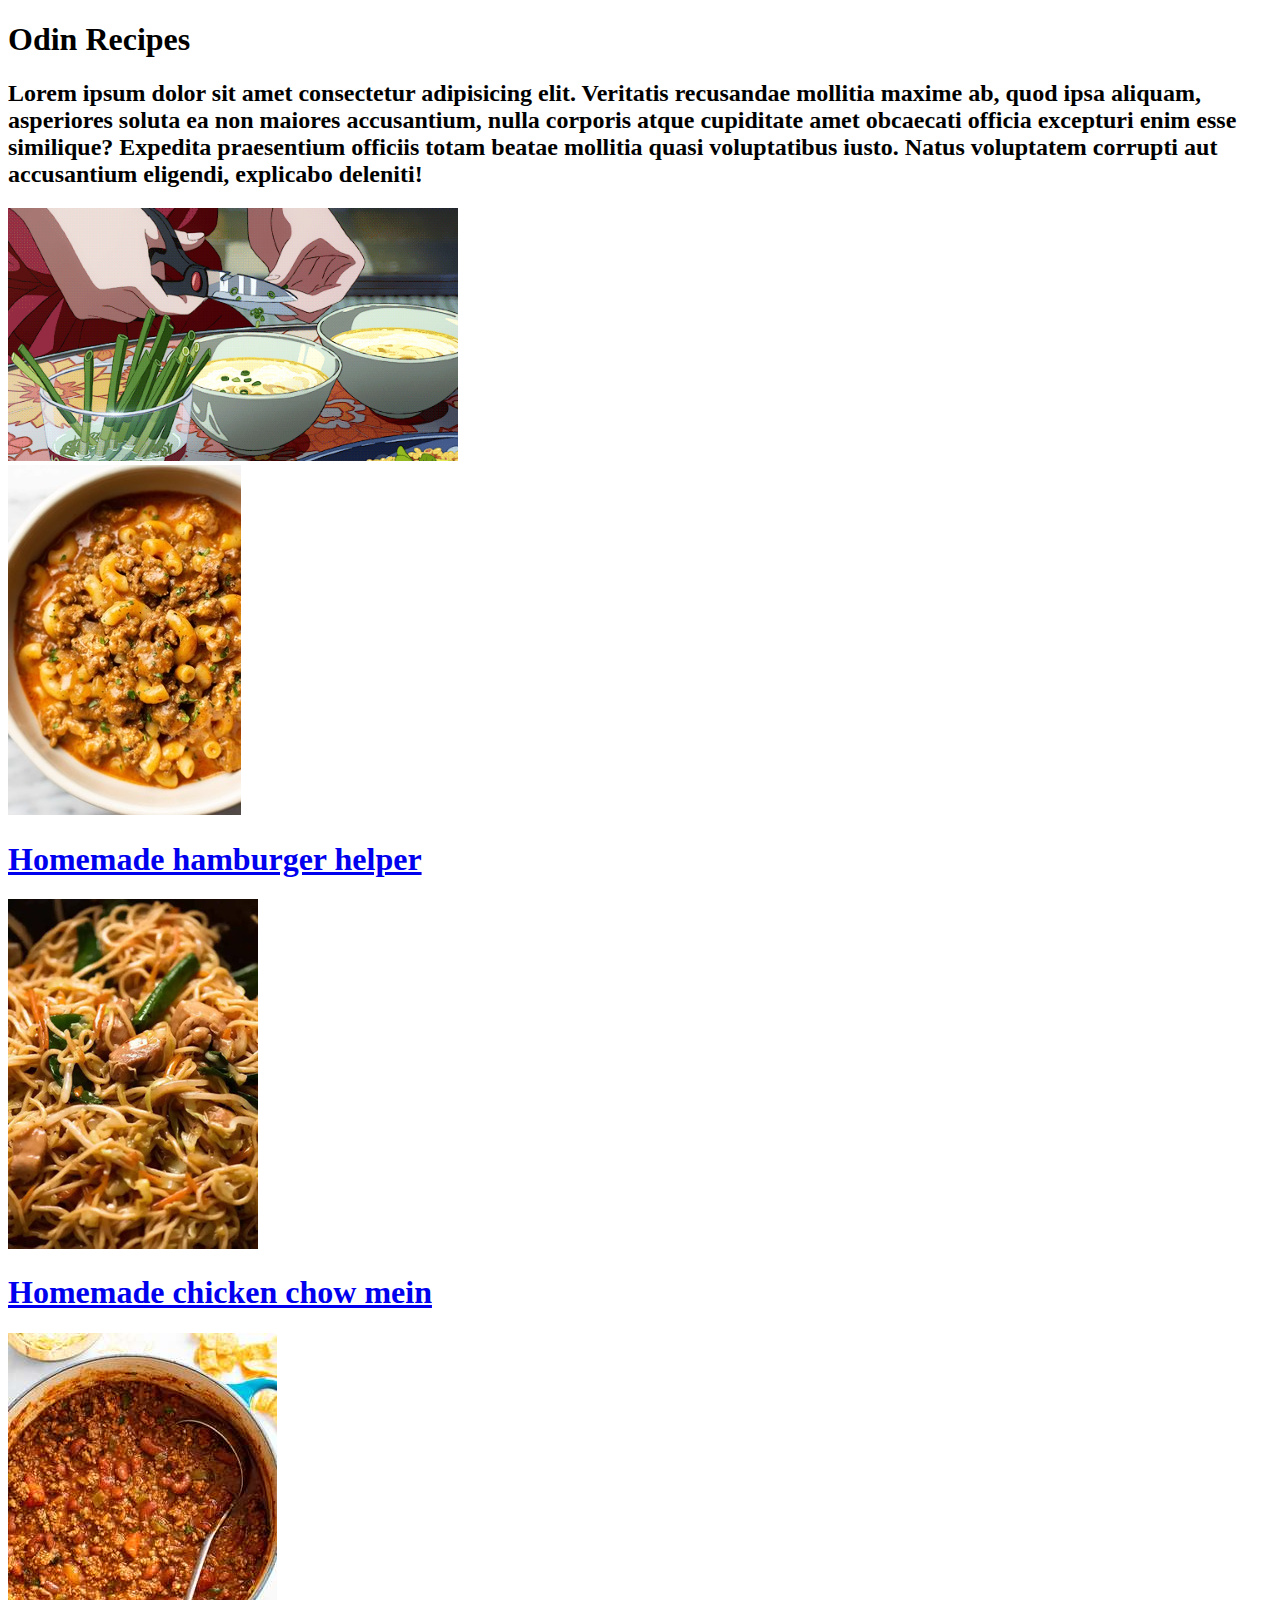
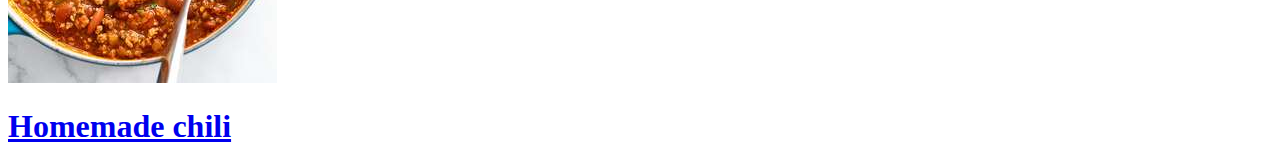
==== index.html @ 50ea3675 "Remove unordered list, add cascading image effect" ====
<!DOCTYPE html>
<html lang="en">

<head>
    <meta charset="UTF-8">
    <meta http-equiv="X-UA-Compatible" content="IE=edge">
    <meta name="viewport" content="width=device-width, initial-scale=1.0">
    <link rel="stylesheet" href="style.css">
    <title>Odin Recipes</title>
</head>

<body>
    <div class="header-container">
        <div class="title-container">
            <h1 class="main-title">Odin Recipes</h1>
            <h2>Lorem ipsum dolor sit amet consectetur adipisicing elit. Veritatis recusandae mollitia maxime ab, quod
                ipsa aliquam, asperiores soluta ea non maiores accusantium, nulla corporis atque cupiditate amet
                obcaecati officia excepturi enim esse similique? Expedita praesentium officiis totam beatae mollitia
                quasi voluptatibus iusto. Natus voluptatem corrupti aut accusantium eligendi, explicabo deleniti!</h2>
        </div>
        <img class="cooking-gif title-container" src="food-images/odin-recipes-cooking.gif"
            alt="Anime gif of cutting green onions" width="450px" height="auto">
    </div>

    <div class="recipes">
        <div class="recipe">
            <img src="../food-images/homemade-cheeseburger-hamburger-helper.jpg"
                alt="Homemade cheeseburger hamburger helper">
            <h1><a href="recipes/hamburger-helper.html" target="_blank">Homemade hamburger helper</a></h1>
        </div>
        <div class="recipe"><img src="../food-images/chicken-chow-mein.jpg" alt="Homemade Chicken Chow Mein">
            <h1><a href="recipes/chicken-chow-mein.html" target="_blank">Homemade chicken chow mein</a></h1>
        </div>
        <div class="recipe"><img src="../food-images/chili-recipe.jpg" alt="Homemade Chicken Chow Mein">
            <h1><a href="recipes/chili.html" target="_blank">Homemade chili</a></h1>
        </div>
    </div>
</body>

</html>
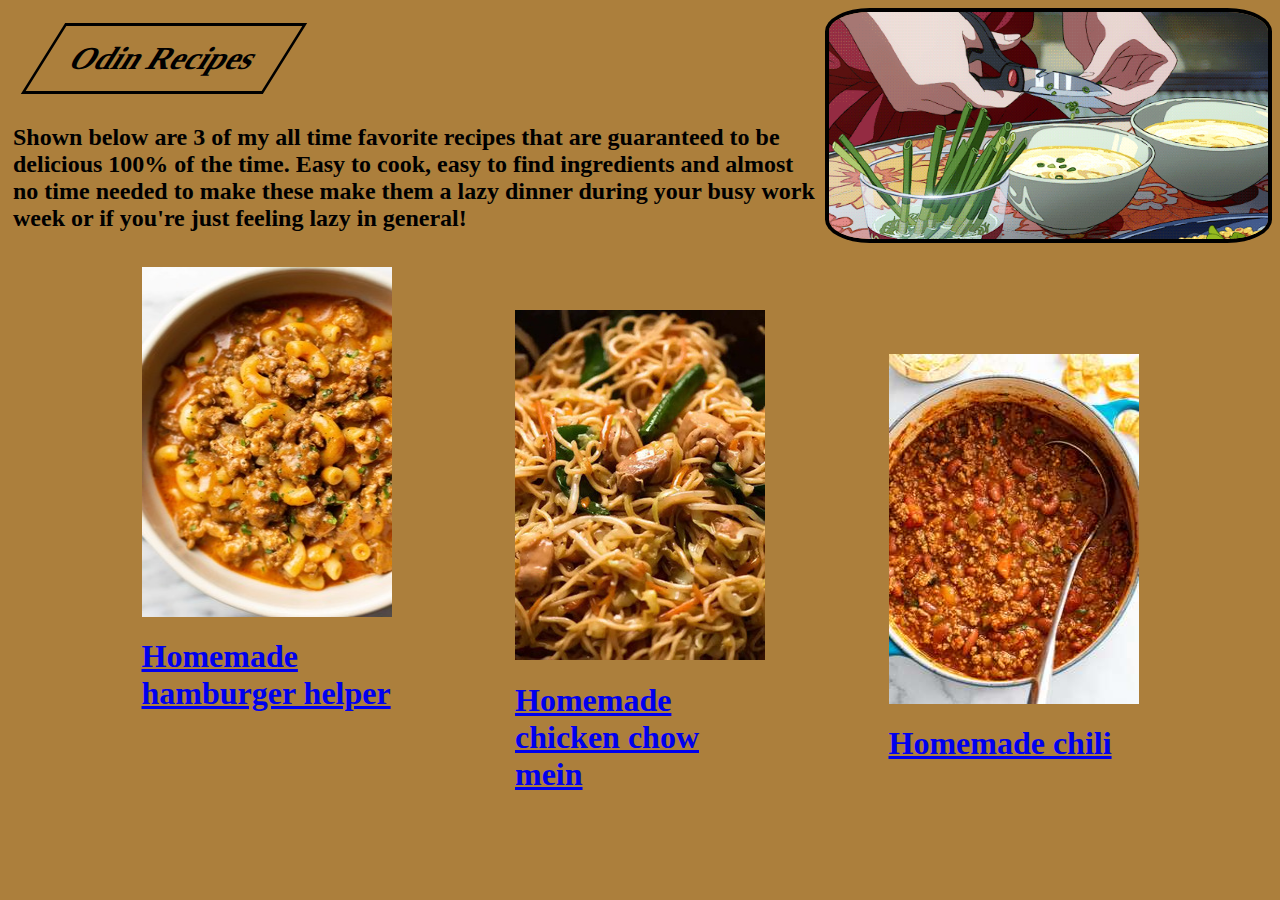
==== commit c71a0a99: "Add a paragraph briefly telling the reader of the recipes" ====
--- a/index.html
+++ b/index.html
@@ -13,13 +13,12 @@
     <div class="header-container">
         <div class="title-container">
             <h1 class="main-title">Odin Recipes</h1>
-            <h2>Lorem ipsum dolor sit amet consectetur adipisicing elit. Veritatis recusandae mollitia maxime ab, quod
-                ipsa aliquam, asperiores soluta ea non maiores accusantium, nulla corporis atque cupiditate amet
-                obcaecati officia excepturi enim esse similique? Expedita praesentium officiis totam beatae mollitia
-                quasi voluptatibus iusto. Natus voluptatem corrupti aut accusantium eligendi, explicabo deleniti!</h2>
+            <h2>Shown below are 3 of my all time favorite recipes that are guaranteed to be delicious 100% of the time.
+                Easy to cook, easy to find ingredients and almost no time needed to make these make them a lazy dinner
+                during your busy work week or if you're just feeling lazy in general!</h2>
         </div>
-        <img class="cooking-gif title-container" src="food-images/odin-recipes-cooking.gif"
-            alt="Anime gif of cutting green onions" width="450px" height="auto">
+
+        <img src="food-images/odin-recipes-cooking.gif" alt="Anime gif of cutting green onions">
     </div>
 
     <div class="recipes">
--- a/style.css
+++ b/style.css
@@ -0,0 +1,62 @@
+* {
+  box-sizing: border-box;
+}
+
+body {
+  background-color: #925800c3;
+}
+
+.header-container {
+  display: flex;
+  justify-content: space-between;
+}
+
+.header-container img {
+  border: 4px solid black;
+  border-radius: 10%;
+  padding: 0px;
+  width: 450px;
+  height: 235px;
+}
+
+.title-container {
+  display: inline-flex;
+  flex-direction: column;
+  padding: 5px;
+  width: 65%;
+}
+
+.main-title {
+  display: flex;
+  justify-content: center;
+  border: 3px solid black;
+  padding: 14px;
+  margin: 10px 10px 10px 30px;
+  min-width: 30%;
+  max-width: 30%;
+  transform: skewX(-32deg);
+}
+
+.recipes {
+  display: flex;
+  justify-content: space-evenly;
+  margin: 10px;
+}
+
+.recipe {
+  display: flex;
+  flex-direction: column;
+  width: 250px;
+}
+
+.recipe img {
+  height: 350px;
+}
+
+.recipe:nth-child(2) {
+  margin-top: 3.5%;
+}
+
+.recipe:nth-child(3) {
+  margin-top: 7%;
+}
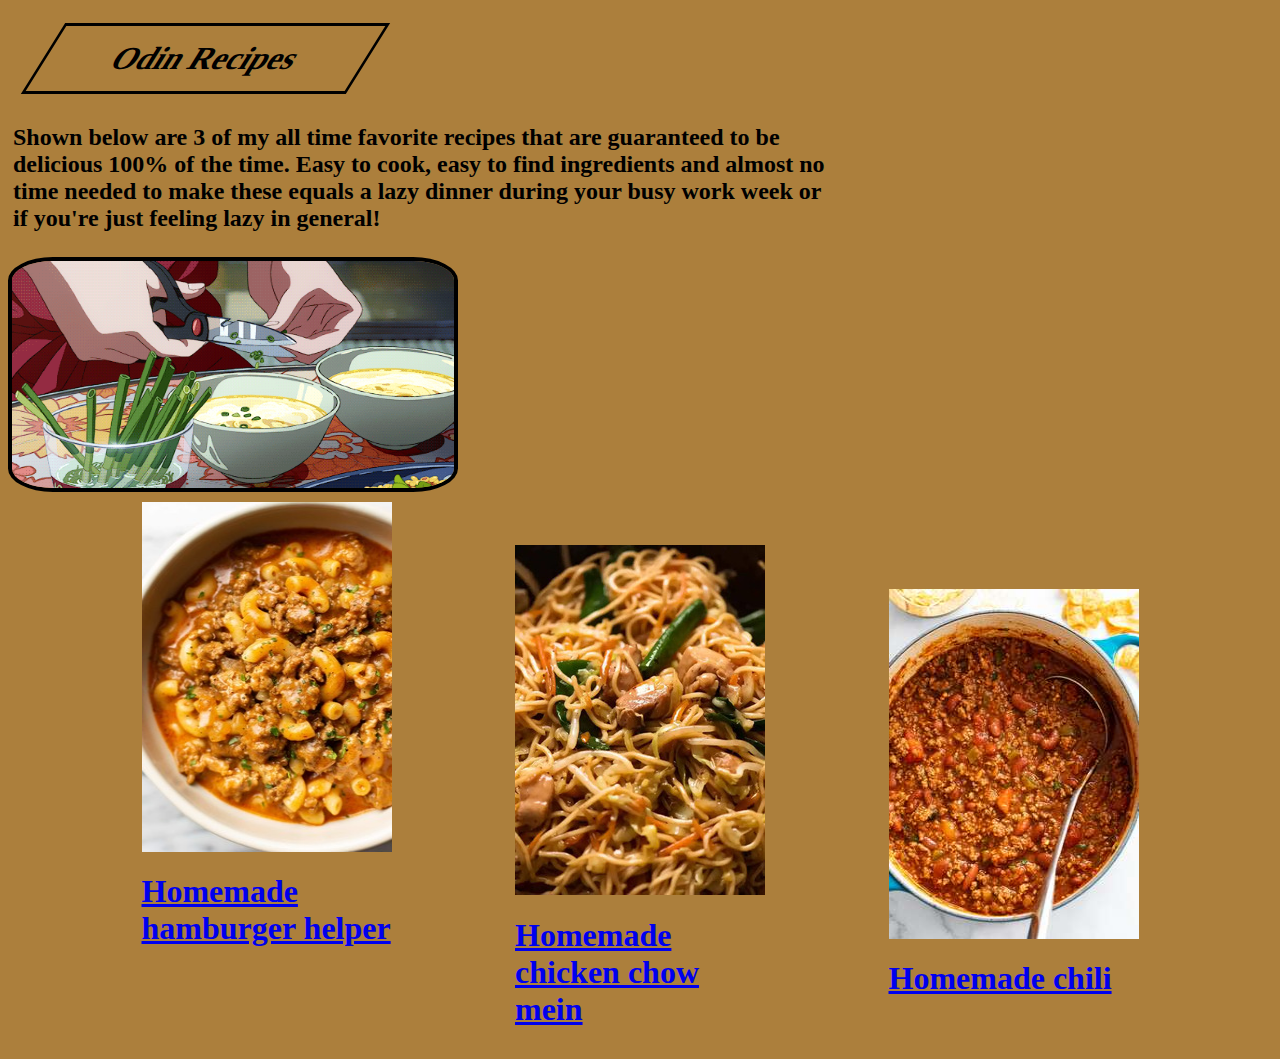
==== commit 6b13d04f: "Add fonts to give pages a more unique feel to them" ====
--- a/index.html
+++ b/index.html
@@ -6,6 +6,7 @@
     <meta http-equiv="X-UA-Compatible" content="IE=edge">
     <meta name="viewport" content="width=device-width, initial-scale=1.0">
     <link rel="stylesheet" href="style.css">
+    <link rel="stylesheet" href="https://fonts.googleapis.com/css?family=Acme|Indie Flower">
     <title>Odin Recipes</title>
 </head>
 
@@ -14,7 +15,8 @@
         <div class="title-container">
             <h1 class="main-title">Odin Recipes</h1>
             <h2>Shown below are 3 of my all time favorite recipes that are guaranteed to be delicious 100% of the time.
-                Easy to cook, easy to find ingredients and almost no time needed to make these make them a lazy dinner
+                Easy to cook, easy to find ingredients and almost no time needed to make these equals a lazy
+                dinner
                 during your busy work week or if you're just feeling lazy in general!</h2>
         </div>
 
@@ -23,14 +25,14 @@
 
     <div class="recipes">
         <div class="recipe">
-            <img src="../food-images/homemade-cheeseburger-hamburger-helper.jpg"
+            <img src="food-images/homemade-cheeseburger-hamburger-helper.jpg"
                 alt="Homemade cheeseburger hamburger helper">
             <h1><a href="recipes/hamburger-helper.html" target="_blank">Homemade hamburger helper</a></h1>
         </div>
-        <div class="recipe"><img src="../food-images/chicken-chow-mein.jpg" alt="Homemade Chicken Chow Mein">
+        <div class="recipe"><img src="food-images/chicken-chow-mein.jpg" alt="Homemade Chicken Chow Mein">
             <h1><a href="recipes/chicken-chow-mein.html" target="_blank">Homemade chicken chow mein</a></h1>
         </div>
-        <div class="recipe"><img src="../food-images/chili-recipe.jpg" alt="Homemade Chicken Chow Mein">
+        <div class="recipe"><img src="food-images/chili-recipe.jpg" alt="Homemade Chicken Chow Mein">
             <h1><a href="recipes/chili.html" target="_blank">Homemade chili</a></h1>
         </div>
     </div>
--- a/style.css
+++ b/style.css
@@ -9,6 +9,7 @@
 .header-container {
   display: flex;
   justify-content: space-between;
+  flex-wrap: wrap;
 }
 
 .header-container img {
@@ -29,17 +30,19 @@
 .main-title {
   display: flex;
   justify-content: center;
+  text-align: center;
   border: 3px solid black;
   padding: 14px;
   margin: 10px 10px 10px 30px;
   min-width: 30%;
-  max-width: 30%;
+  max-width: 40%;
   transform: skewX(-32deg);
 }
 
 .recipes {
   display: flex;
   justify-content: space-evenly;
+  flex-wrap: wrap;
   margin: 10px;
 }
 
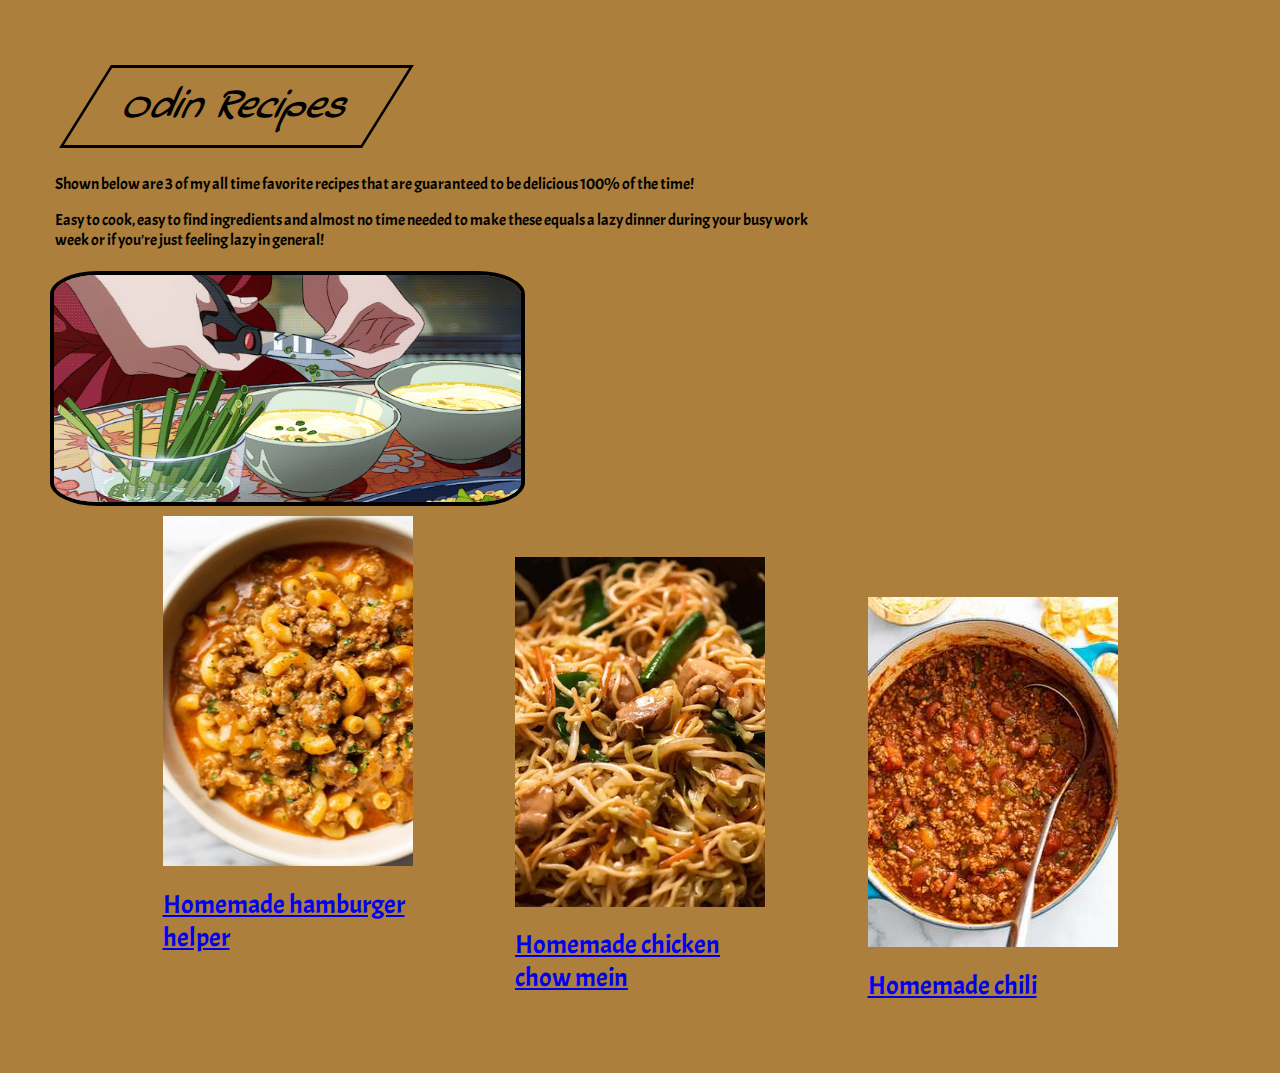
==== commit 759ceecd: "Change tags around to organize for better page structure" ====
--- a/index.html
+++ b/index.html
@@ -11,29 +11,34 @@
 </head>
 
 <body>
-    <div class="header-container">
+    <header class="header-container">
         <div class="title-container">
             <h1 class="main-title">Odin Recipes</h1>
-            <h2>Shown below are 3 of my all time favorite recipes that are guaranteed to be delicious 100% of the time.
-                Easy to cook, easy to find ingredients and almost no time needed to make these equals a lazy
-                dinner
-                during your busy work week or if you're just feeling lazy in general!</h2>
+            <div class="description">
+                <p>Shown below are 3 of my all time favorite recipes that are guaranteed to be delicious 100% of the
+                    time!
+                </p>
+                <p>
+                    Easy to cook, easy to find ingredients and almost no time needed to make these equals a lazy
+                    dinner
+                    during your busy work week or if you're just feeling lazy in general!</p>
+            </div>
         </div>
 
         <img src="food-images/odin-recipes-cooking.gif" alt="Anime gif of cutting green onions">
-    </div>
+    </header>
 
     <div class="recipes">
         <div class="recipe">
             <img src="food-images/homemade-cheeseburger-hamburger-helper.jpg"
                 alt="Homemade cheeseburger hamburger helper">
-            <h1><a href="recipes/hamburger-helper.html" target="_blank">Homemade hamburger helper</a></h1>
+            <h2><a href="recipes/hamburger-helper.html" target="_blank">Homemade hamburger helper</a></h2>
         </div>
         <div class="recipe"><img src="food-images/chicken-chow-mein.jpg" alt="Homemade Chicken Chow Mein">
-            <h1><a href="recipes/chicken-chow-mein.html" target="_blank">Homemade chicken chow mein</a></h1>
+            <h2><a href="recipes/chicken-chow-mein.html" target="_blank">Homemade chicken chow mein</a></h2>
         </div>
         <div class="recipe"><img src="food-images/chili-recipe.jpg" alt="Homemade Chicken Chow Mein">
-            <h1><a href="recipes/chili.html" target="_blank">Homemade chili</a></h1>
+            <h2><a href="recipes/chili.html" target="_blank">Homemade chili</a></h2>
         </div>
     </div>
 </body>
--- a/style.css
+++ b/style.css
@@ -4,6 +4,21 @@
 
 body {
   background-color: #925800c3;
+  margin: 50px;
+}
+
+body h1 {
+  font-family: 'Indie Flower', Georgia, sans-serif;
+}
+
+body h2 {
+  font-weight: 500;
+  font-size: 26px;
+}
+
+body p,
+body h2 {
+  font-family: 'Acme', Verdana, sans-serif;
 }
 
 .header-container {
@@ -16,7 +31,7 @@
   border: 4px solid black;
   border-radius: 10%;
   padding: 0px;
-  width: 450px;
+  width: 475px;
   height: 235px;
 }
 
@@ -28,11 +43,12 @@
 }
 
 .main-title {
+  font-size: 42px;
   display: flex;
   justify-content: center;
   text-align: center;
   border: 3px solid black;
-  padding: 14px;
+  padding: 8px 14px;
   margin: 10px 10px 10px 30px;
   min-width: 30%;
   max-width: 40%;
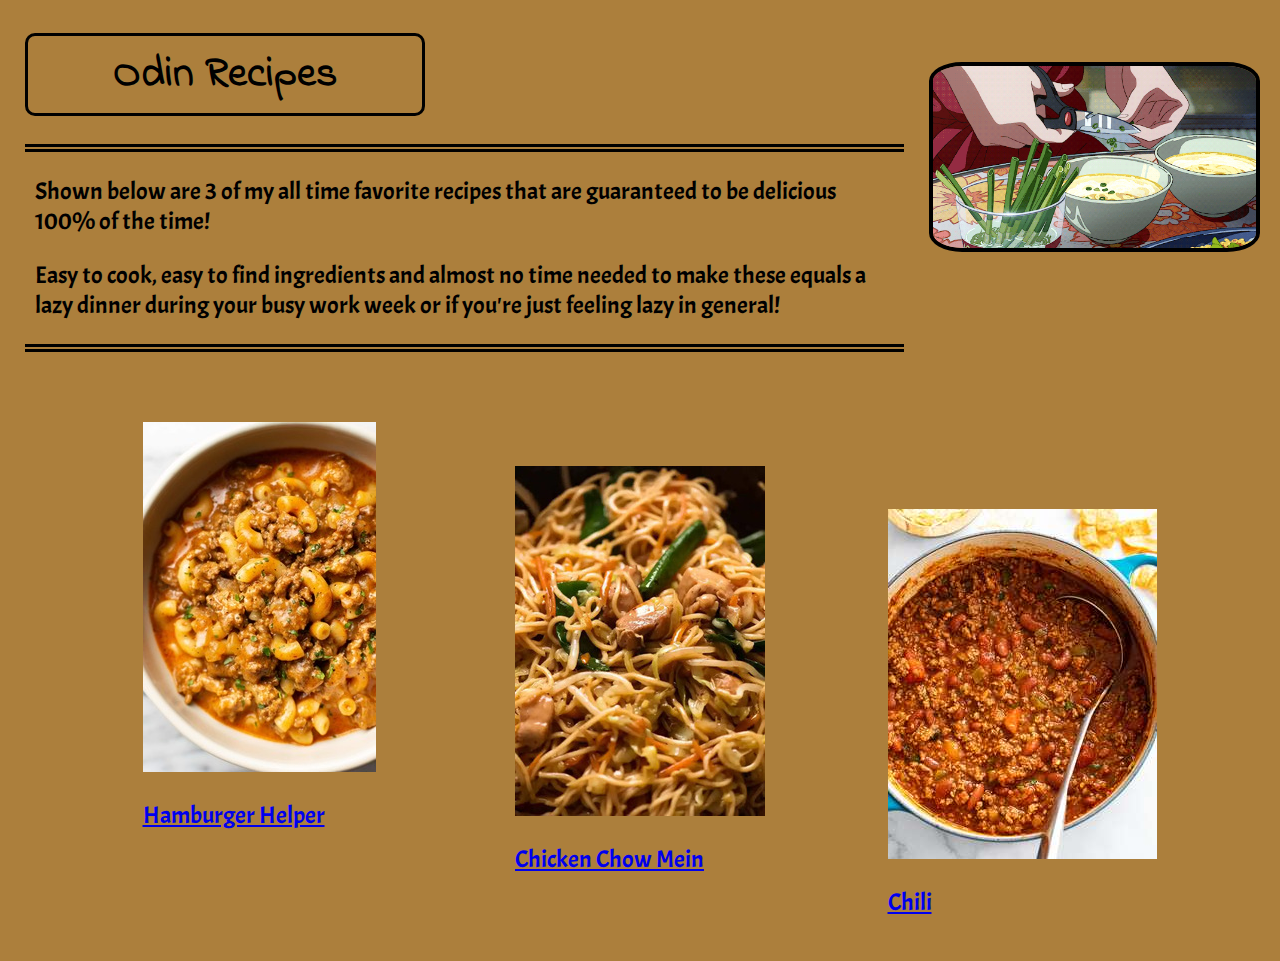
==== commit 442cf38c: "Change element placement to save space" ====
--- a/index.html
+++ b/index.html
@@ -30,15 +30,25 @@
 
     <div class="recipes">
         <div class="recipe">
-            <img src="food-images/homemade-cheeseburger-hamburger-helper.jpg"
-                alt="Homemade cheeseburger hamburger helper">
-            <h2><a href="recipes/hamburger-helper.html" target="_blank">Homemade hamburger helper</a></h2>
+            <a href="recipes/hamburger-helper.html" target="_blank"><img
+                    src="food-images/homemade-cheeseburger-hamburger-helper.jpg"
+                    alt="Homemade cheeseburger hamburger helper">
+                <p id="food1">Hamburger Helper</p>
+            </a>
+
         </div>
-        <div class="recipe"><img src="food-images/chicken-chow-mein.jpg" alt="Homemade Chicken Chow Mein">
-            <h2><a href="recipes/chicken-chow-mein.html" target="_blank">Homemade chicken chow mein</a></h2>
+        <div class="recipe">
+            <a href="recipes/chicken-chow-mein.html" target="_blank"><img src="food-images/chicken-chow-mein.jpg"
+                    alt="Homemade Chicken Chow Mein">
+                <p id="food2">Chicken Chow Mein</p>
+            </a>
+
         </div>
-        <div class="recipe"><img src="food-images/chili-recipe.jpg" alt="Homemade Chicken Chow Mein">
-            <h2><a href="recipes/chili.html" target="_blank">Homemade chili</a></h2>
+        <div class="recipe">
+            <a href="recipes/chili.html" target="_blank"><img src="food-images/chili-recipe.jpg"
+                    alt="Homemade Chicken Chow Mein">
+                <p id="food3">Chili</p>
+            </a>
         </div>
     </div>
 </body>
--- a/style.css
+++ b/style.css
@@ -4,7 +4,8 @@
 
 body {
   background-color: #925800c3;
-  margin: 50px;
+  margin: 20px;
+  margin-top: 0;
 }
 
 body h1 {
@@ -12,34 +13,35 @@
 }
 
 body h2 {
-  font-weight: 500;
   font-size: 26px;
+  font-family: 'Indie Flower', Georgia, sans-serif;
 }
 
-body p,
-body h2 {
+body p {
   font-family: 'Acme', Verdana, sans-serif;
+  font-size: 24px;
 }
 
 .header-container {
   display: flex;
   justify-content: space-between;
-  flex-wrap: wrap;
 }
 
 .header-container img {
   border: 4px solid black;
   border-radius: 10%;
-  padding: 0px;
-  width: 475px;
-  height: 235px;
+  margin-top: 5%;
+  width: 520px;
+  height: 260px;
 }
 
 .title-container {
   display: inline-flex;
   flex-direction: column;
+  flex: 0 1 1280px;
   padding: 5px;
-  width: 65%;
+  padding-bottom: 20px;
+  margin-right: 20px;
 }
 
 .main-title {
@@ -48,18 +50,24 @@
   justify-content: center;
   text-align: center;
   border: 3px solid black;
+  border-radius: 10px;
   padding: 8px 14px;
-  margin: 10px 10px 10px 30px;
-  min-width: 30%;
-  max-width: 40%;
-  transform: skewX(-32deg);
+  width: 100%;
+  max-width: 400px;
+}
+
+.description {
+  width: 100%;
+  padding: 0px 10px;
+  border-top: 8px double black;
+  border-bottom: 8px double black;
 }
 
 .recipes {
   display: flex;
   justify-content: space-evenly;
   flex-wrap: wrap;
-  margin: 10px;
+  margin-top: 50px;
 }
 
 .recipe {
@@ -79,3 +87,21 @@
 .recipe:nth-child(3) {
   margin-top: 7%;
 }
+
+@media screen and (max-width: 1280px) {
+  .header-container img {
+    width: 380px;
+    height: 190px;
+  }
+}
+
+@media screen and (max-width: 860px) {
+  .header-container {
+    flex-wrap: wrap;
+  }
+  .header-container img {
+    width: 280px;
+    height: 140px;
+    margin: 0%;
+  }
+}
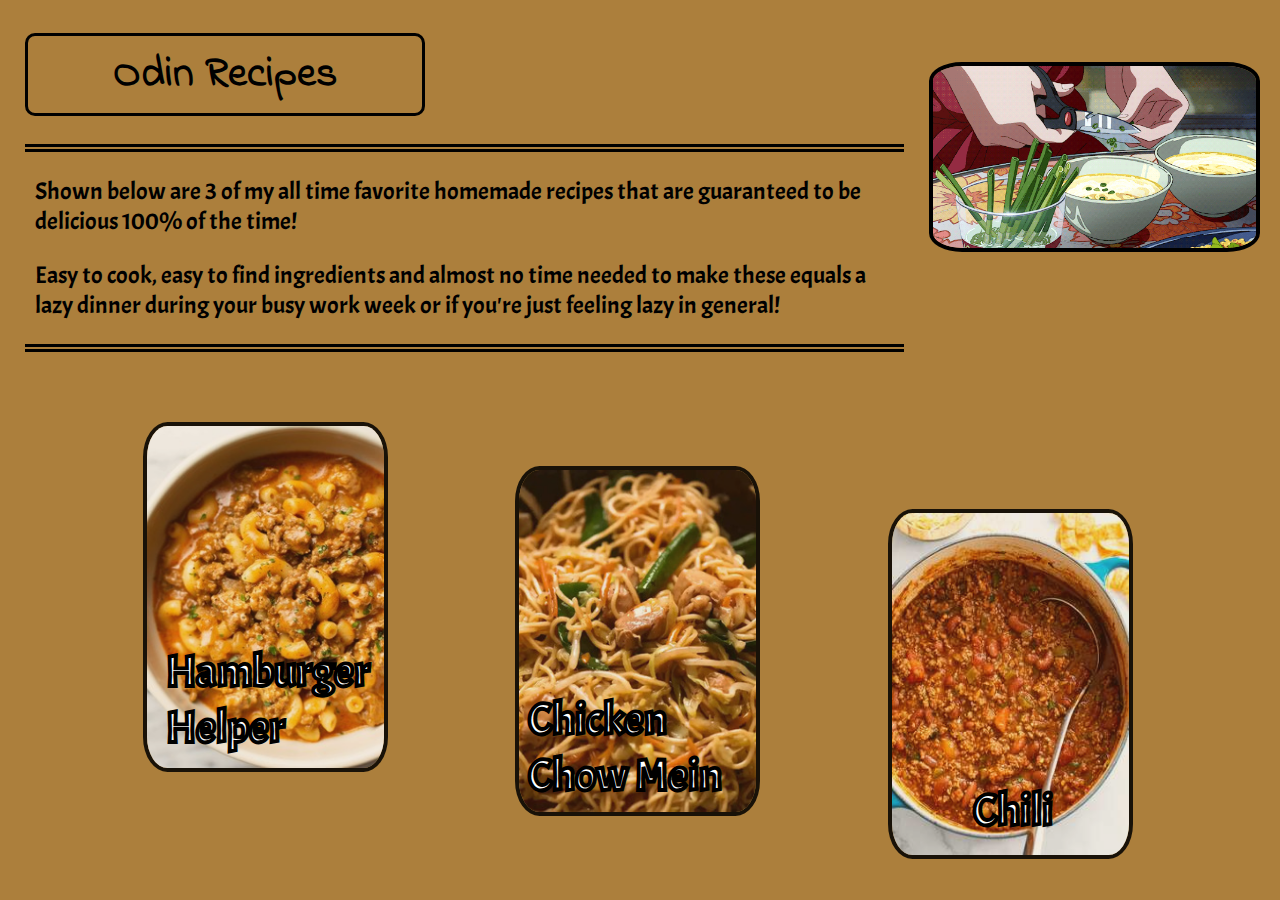
==== commit d0d9eef6: "Explain that the recipes are homemade in description" ====
--- a/index.html
+++ b/index.html
@@ -15,7 +15,8 @@
         <div class="title-container">
             <h1 class="main-title">Odin Recipes</h1>
             <div class="description">
-                <p>Shown below are 3 of my all time favorite recipes that are guaranteed to be delicious 100% of the
+                <p>Shown below are 3 of my all time favorite homemade recipes that are guaranteed to be delicious 100%
+                    of the
                     time!
                 </p>
                 <p>
--- a/style.css
+++ b/style.css
@@ -76,8 +76,40 @@
   width: 250px;
 }
 
+.recipe {
+  position: relative;
+}
+
+.recipe p {
+  position: absolute;
+  top: 50%;
+  left: 50%;
+  transform: translate(-50%, -50%);
+  font-size: 44px;
+  font-weight: 600;
+  color: #ffffff;
+  -webkit-text-stroke: 2.5px black;
+}
+
+#food1 {
+  top: 53%;
+}
+
+#food2 {
+  top: 60%;
+  width: 90%;
+}
+
+#food3 {
+  top: 73%;
+}
+
 .recipe img {
+  width: 245px;
   height: 350px;
+  border: 4px solid black;
+  border-radius: 10%;
+  opacity: 85%;
 }
 
 .recipe:nth-child(2) {
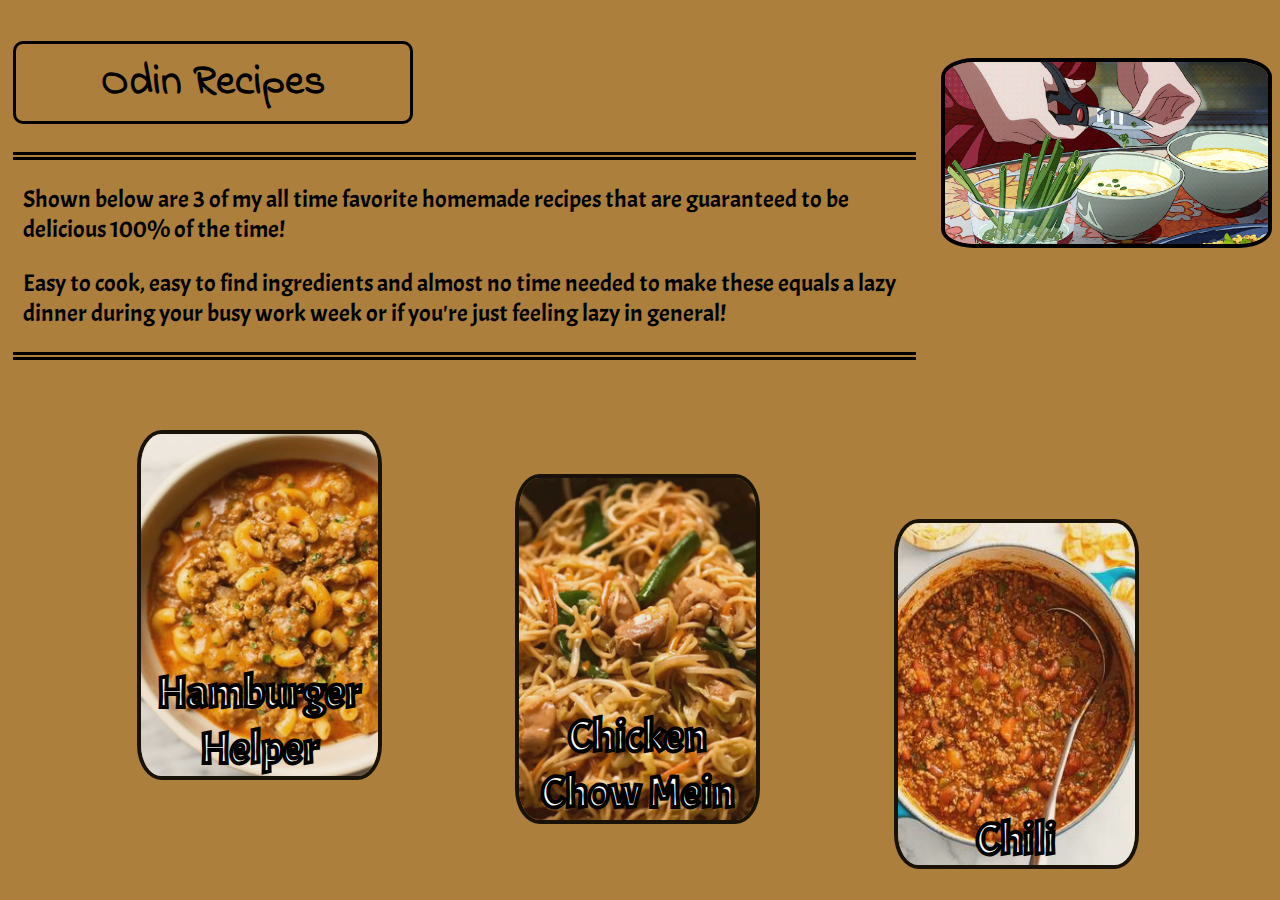
==== commit e04fc6e3: "Refactor CSS to be reuseable and apply styles across all pages" ====
--- a/index.html
+++ b/index.html
@@ -12,8 +12,10 @@
 
 <body>
     <header class="header-container">
+
         <div class="title-container">
             <h1 class="main-title">Odin Recipes</h1>
+
             <div class="description">
                 <p>Shown below are 3 of my all time favorite homemade recipes that are guaranteed to be delicious 100%
                     of the
@@ -27,6 +29,7 @@
         </div>
 
         <img src="food-images/odin-recipes-cooking.gif" alt="Anime gif of cutting green onions">
+
     </header>
 
     <div class="recipes">
@@ -34,21 +37,21 @@
             <a href="recipes/hamburger-helper.html" target="_blank"><img
                     src="food-images/homemade-cheeseburger-hamburger-helper.jpg"
                     alt="Homemade cheeseburger hamburger helper">
-                <p id="food1">Hamburger Helper</p>
+                <p class="recipe-image-text main-recipe-1">Hamburger Helper</p>
             </a>
 
         </div>
         <div class="recipe">
             <a href="recipes/chicken-chow-mein.html" target="_blank"><img src="food-images/chicken-chow-mein.jpg"
                     alt="Homemade Chicken Chow Mein">
-                <p id="food2">Chicken Chow Mein</p>
+                <p class="recipe-image-text main-recipe-2">Chicken Chow Mein</p>
             </a>
 
         </div>
         <div class="recipe">
             <a href="recipes/chili.html" target="_blank"><img src="food-images/chili-recipe.jpg"
                     alt="Homemade Chicken Chow Mein">
-                <p id="food3">Chili</p>
+                <p class="recipe-image-text text2 main-recipe-3">Chili</p>
             </a>
         </div>
     </div>
--- a/style.css
+++ b/style.css
@@ -4,20 +4,15 @@
 
 body {
   background-color: #925800c3;
-  margin: 20px;
-  margin-top: 0;
+  margin: 20x;
 }
 
-body h1 {
+h1,
+h2 {
   font-family: 'Indie Flower', Georgia, sans-serif;
 }
 
-body h2 {
-  font-size: 26px;
-  font-family: 'Indie Flower', Georgia, sans-serif;
-}
-
-body p {
+p {
   font-family: 'Acme', Verdana, sans-serif;
   font-size: 24px;
 }
@@ -30,7 +25,7 @@
 .header-container img {
   border: 4px solid black;
   border-radius: 10%;
-  margin-top: 5%;
+  margin-top: 50px;
   width: 520px;
   height: 260px;
 }
@@ -48,7 +43,6 @@
   font-size: 42px;
   display: flex;
   justify-content: center;
-  text-align: center;
   border: 3px solid black;
   border-radius: 10px;
   padding: 8px 14px;
@@ -73,35 +67,17 @@
 .recipe {
   display: flex;
   flex-direction: column;
+  position: relative;
   width: 250px;
+  height: 360px;
 }
 
-.recipe {
-  position: relative;
+.recipe:nth-child(2) {
+  margin-top: 3.5%;
 }
 
-.recipe p {
-  position: absolute;
-  top: 50%;
-  left: 50%;
-  transform: translate(-50%, -50%);
-  font-size: 44px;
-  font-weight: 600;
-  color: #ffffff;
-  -webkit-text-stroke: 2.5px black;
-}
-
-#food1 {
-  top: 53%;
-}
-
-#food2 {
-  top: 60%;
-  width: 90%;
-}
-
-#food3 {
-  top: 73%;
+.recipe:nth-child(3) {
+  margin-top: 7%;
 }
 
 .recipe img {
@@ -112,12 +88,22 @@
   opacity: 85%;
 }
 
-.recipe:nth-child(2) {
-  margin-top: 3.5%;
+.recipe-image-text {
+  position: absolute;
+  bottom: -24%;
+  left: 49%;
+  transform: translate(-50%, -50%);
+  width: 90%;
+  text-align: center;
+  word-wrap: break-word;
+  font-size: 44px;
+  font-weight: 600;
+  color: #ffffff;
+  -webkit-text-stroke: 2.5px black;
 }
 
-.recipe:nth-child(3) {
-  margin-top: 7%;
+.text2 {
+  bottom: -17%;
 }
 
 @media screen and (max-width: 1280px) {
